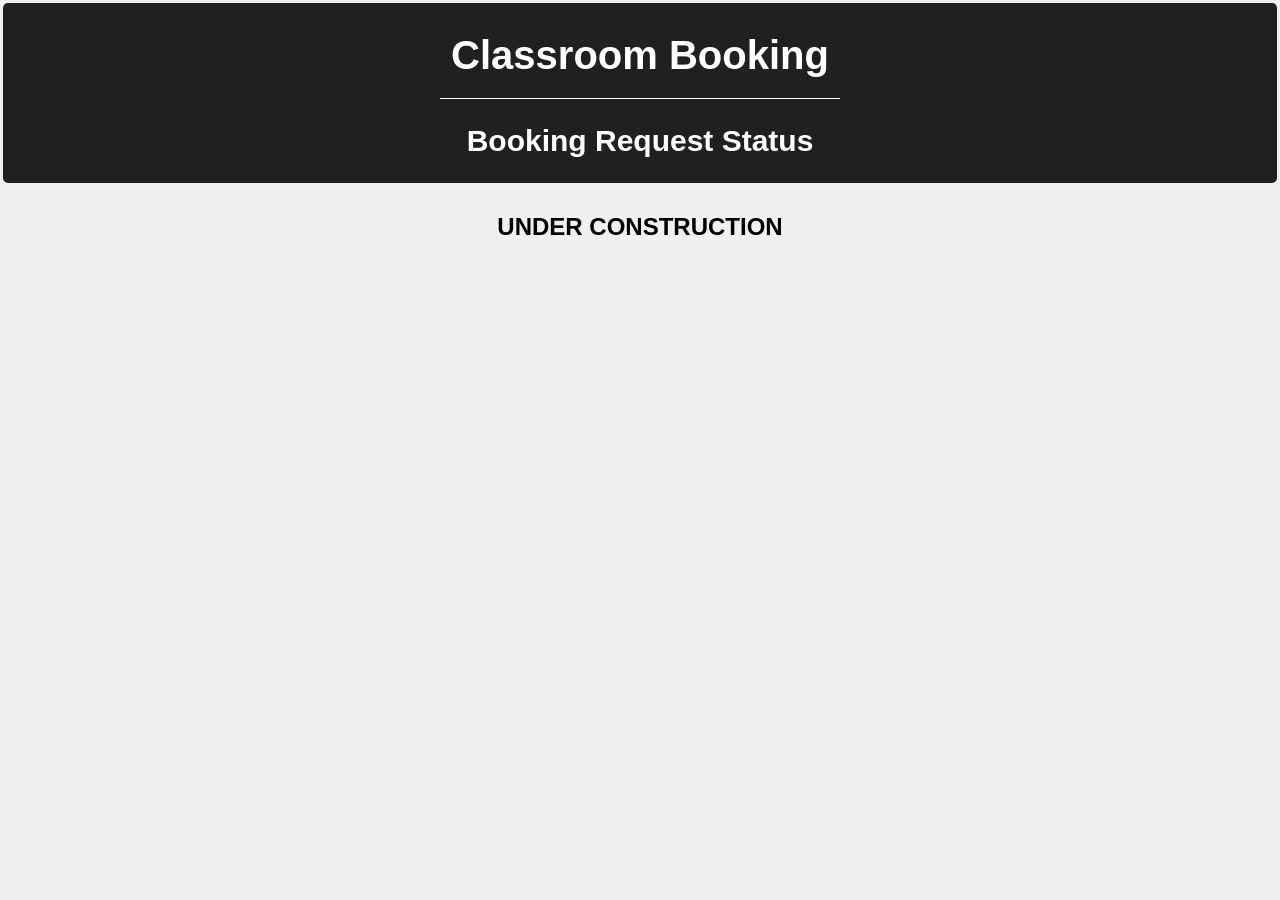
==== room-booking-application/src/main/resources/templates/booking-status.html @ 4067d02d "changed the visual of each html page, added booking request page with styling, added placeholder boo" ====
<!DOCTYPE html>
<html lang="en-GB">
<head>
    <meta charset="UTF-8">
    <meta name="viewport" content="width=device-width, initial-scale=1.0">
    <title>Classroom Booking</title>
    <link rel="stylesheet"
      href="../static/css/style.css"
      th:href="@{/css/style.css}">
</head>
<body>
    <header>
        <h1>Classroom Booking</h1>
        <hr>
        <div id="pageName">
            <h2 class="pageName">Booking Request Status</h2>
        </div>
    </header>

    <main>

        <section id="construction">
            <h1>UNDER CONSTRUCTION</h1>
        </section>

    </main>
    
</body>
</html>
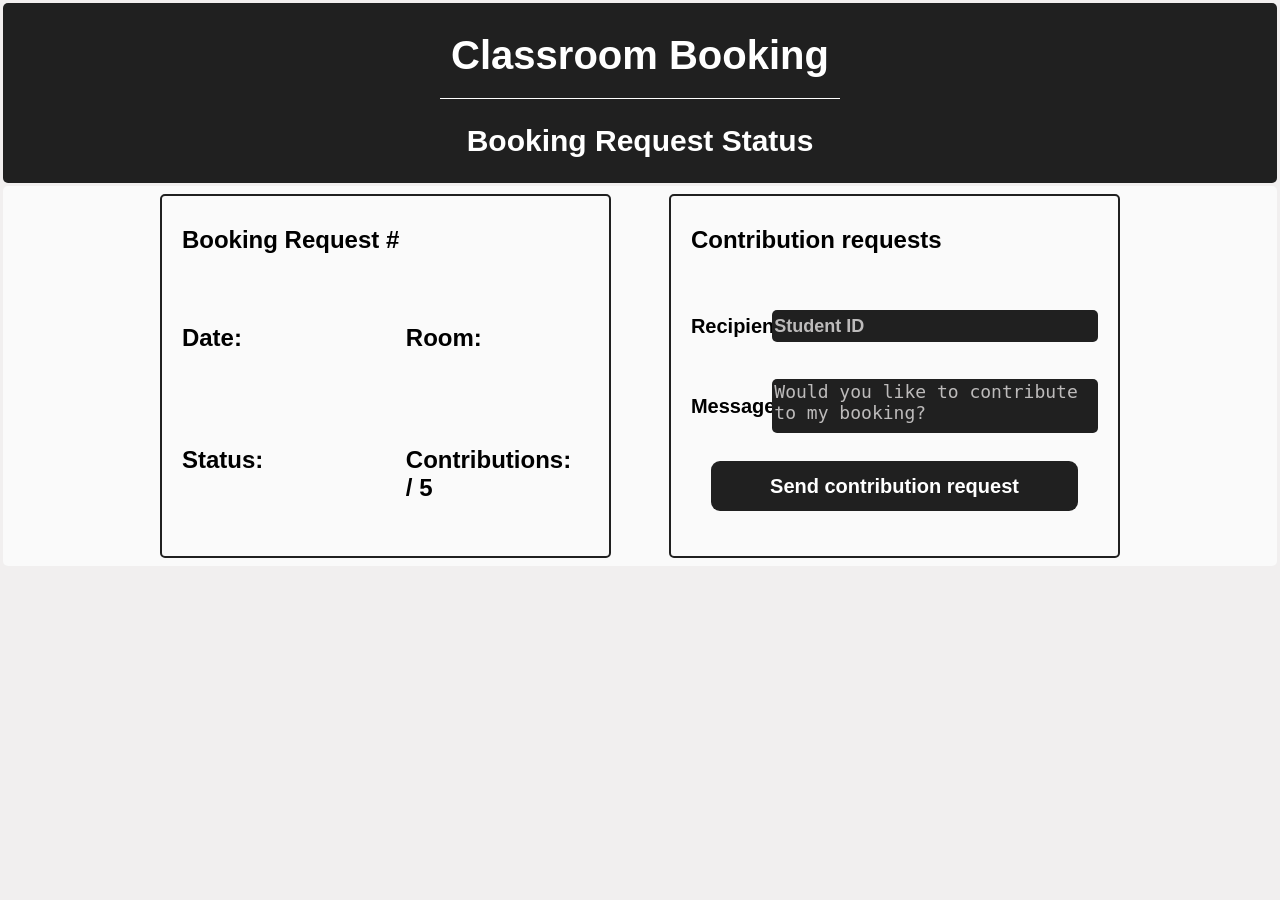
==== commit 5c8a79c6: "added booking status page with styling" ====
--- a/room-booking-application/src/main/resources/templates/booking-status.html
+++ b/room-booking-application/src/main/resources/templates/booking-status.html
@@ -1,5 +1,5 @@
 <!DOCTYPE html>
-<html lang="en-GB">
+<html lang="en" xmlns:th="http://www.thymeleaf.org">
 <head>
     <meta charset="UTF-8">
     <meta name="viewport" content="width=device-width, initial-scale=1.0">
@@ -17,13 +17,47 @@
         </div>
     </header>
 
-    <main>
+    <main id="statusBody">
+        <section class="status">
+            <h1 th:text="'Booking Request #' + ${request.id}">Booking Request #</h1>
 
-        <section id="construction">
-            <h1>UNDER CONSTRUCTION</h1>
+            <div class="contRow">
+                <p>Date: <span th:text="${request.roomSlot.date}"></span></p>
+
+                <p>Room: <span th:text="${request.roomSlot.room}"></span></p>
+            </div>
+
+            <div class="contRow">
+                <p>Status: <span th:text="${request.status}"></span></p>
+
+                <p>Contributions: <span th:text="${request.contributions}"></span>/ 5</p>
+            </div>
         </section>
 
+        <section class="status">
+
+            <h1>Contribution requests</h2>
+
+            <form th:action="@{/contributions/request}" method="post">
+
+                <input type="hidden" name="bookingRequestId" th:value="${request.id}">
+
+                <div class="stInputField">
+                    <label for="recipientId" class="stText">Recipient:</label>
+                    <input type="text" id="recipientId" name="recipientId" placeholder="Student ID" required class="stInput">
+                </div>
+
+                <div class="stInputField">
+                    <label for="message" class="stText">Message:</label>
+                    <textarea id="message" name="message" placeholder="Would you like to contribute to my booking?" required class="stInput"></textarea>
+                </div>
+
+                <button type="submit">Send contribution request</button>
+
+            </form>
+
+        </section>
     </main>
-    
+
 </body>
 </html>
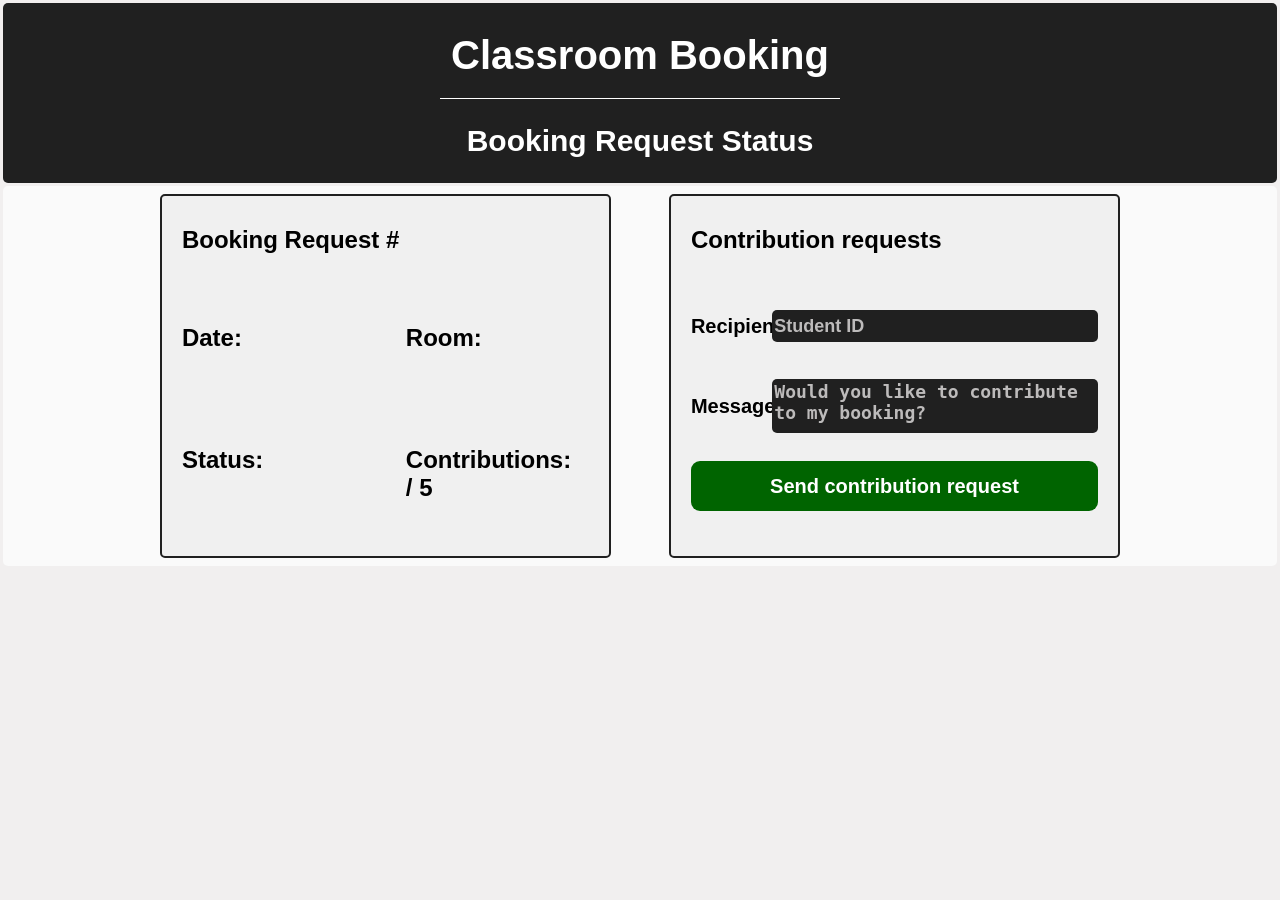
==== commit 025e2672: "added text format enforcement into booking pages" ====
--- a/room-booking-application/src/main/resources/templates/booking-status.html
+++ b/room-booking-application/src/main/resources/templates/booking-status.html
@@ -44,7 +44,7 @@
 
                 <div class="stInputField">
                     <label for="recipientId" class="stText">Recipient:</label>
-                    <input type="text" id="recipientId" name="recipientId" placeholder="Student ID" required class="stInput">
+                    <input type="text" pattern="[0-9]{8}" id="recipientId" name="recipientId" placeholder="Student ID" required class="stInput">
                 </div>
 
                 <div class="stInputField">
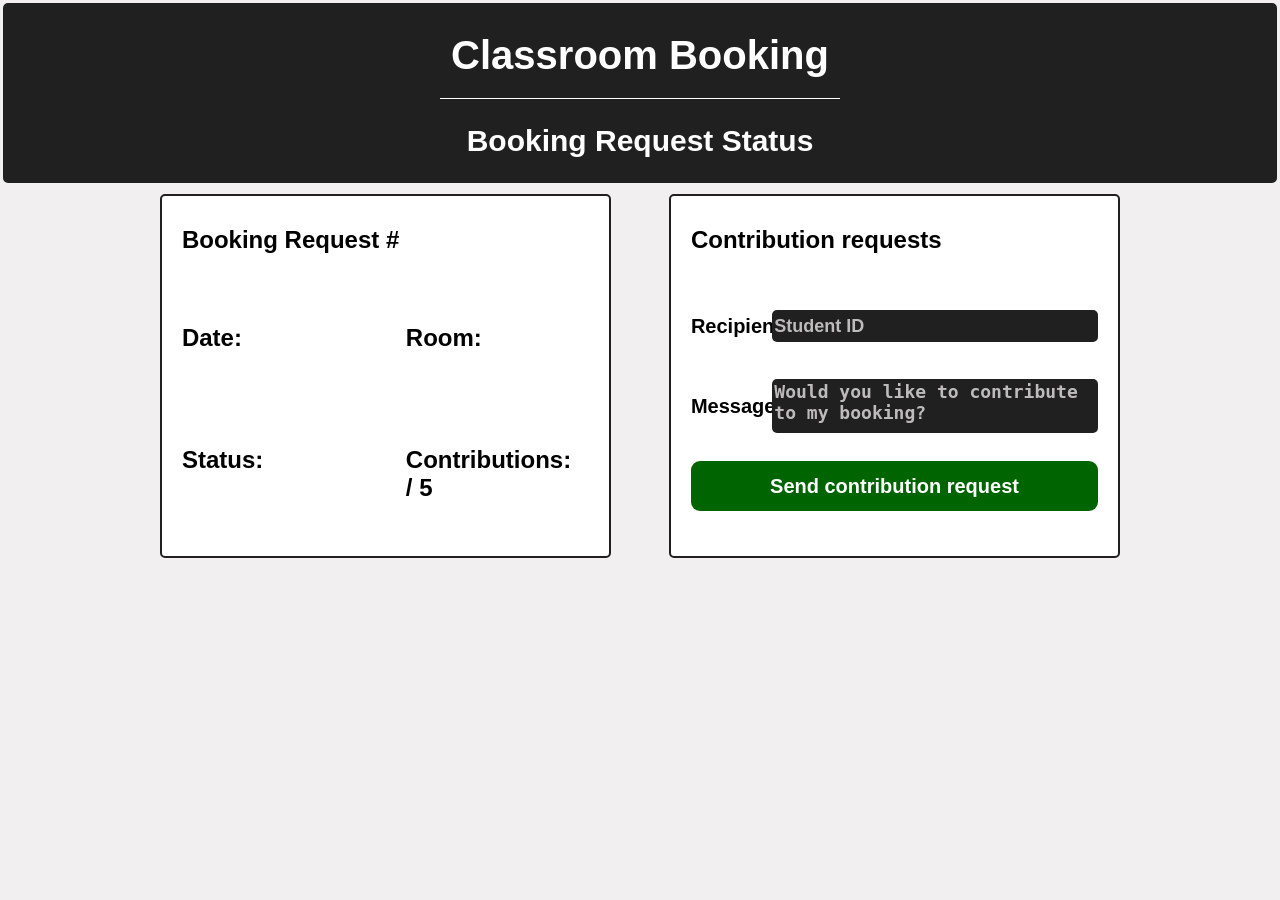
==== commit d702d82b: "added logged in id display with other small tweaks" ====
--- a/room-booking-application/src/main/resources/templates/booking-status.html
+++ b/room-booking-application/src/main/resources/templates/booking-status.html
@@ -16,6 +16,8 @@
             <h2 class="pageName">Booking Request Status</h2>
         </div>
     </header>
+
+    <div th:replace="~{fragments/id :: userInfo}"></div>
 
     <main id="statusBody">
         <section class="status">
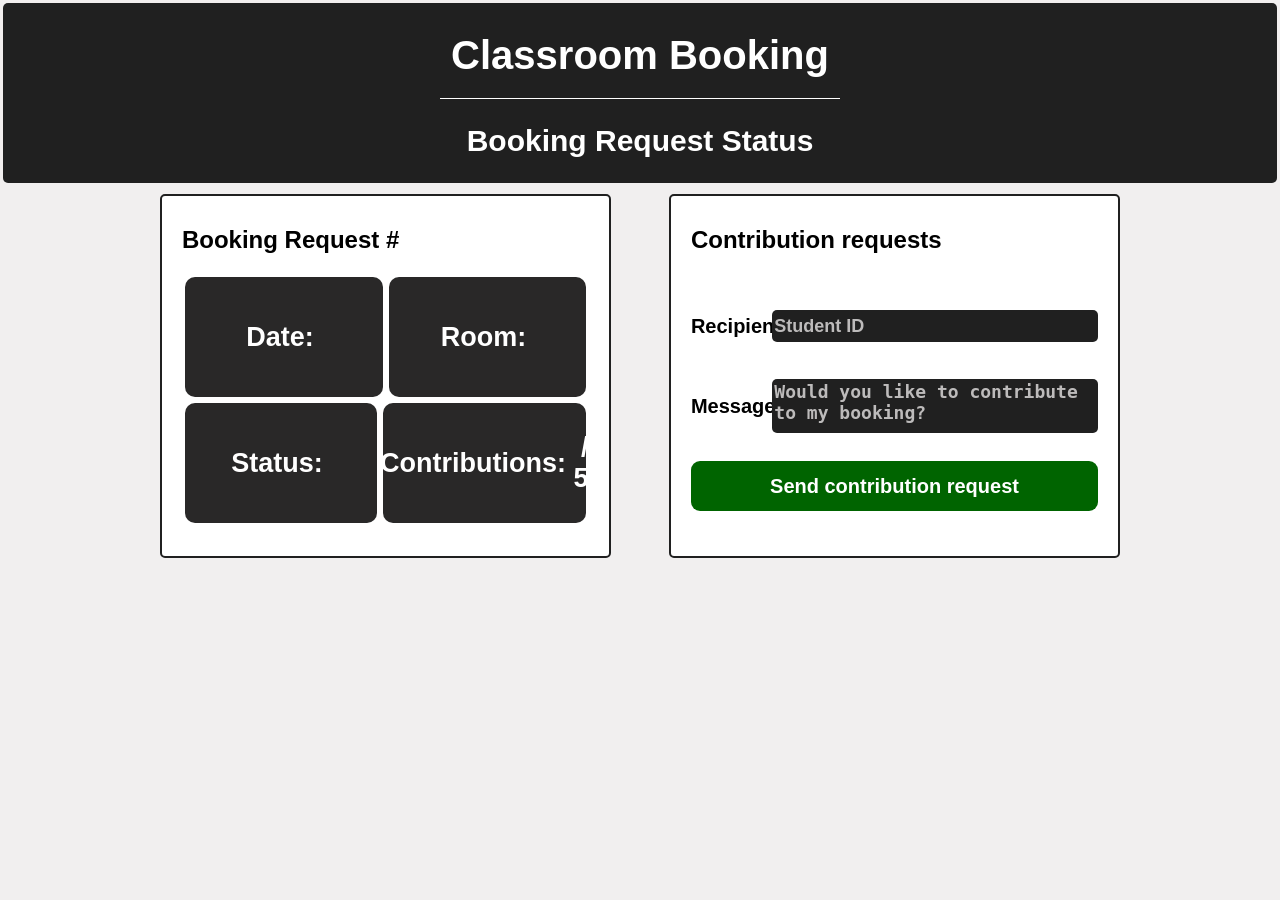
==== commit 52786302: "stylistic change to Booking Request status" ====
--- a/room-booking-application/src/main/resources/templates/booking-status.html
+++ b/room-booking-application/src/main/resources/templates/booking-status.html
@@ -23,30 +23,30 @@
         <section class="status">
             <h1 th:text="'Booking Request #' + ${request.id}">Booking Request #</h1>
 
-            <div class="contRow">
-                <p>Date: <span th:text="${request.roomSlot.date}"></span></p>
+            <div class="contStatusInfo">
+                <div class="contRow">
+                    <p>Date:&nbsp;<span th:text="${request.roomSlot.date}"></span></p>
 
-                <p>Room: <span th:text="${request.roomSlot.room}"></span></p>
-            </div>
+                    <p>Room:&nbsp;<span th:text="${request.roomSlot.room}"></span></p>
+                </div>
 
-            <div class="contRow">
-                <p>Status: <span th:text="${request.status}"></span></p>
+                <div class="contRow">
+                    <p>Status:&nbsp;<span th:text="${request.status}"></span></p>
 
-                <p>Contributions: <span th:text="${request.contributions}"></span>/ 5</p>
+                    <p>Contributions:&nbsp;<span th:text="${request.contributions}"></span>&nbsp;/ 5</p>
+                </div>
             </div>
         </section>
 
-        <section class="status">
+        <section class="status statusRequest">
 
-            <h1>Contribution requests</h2>
+            <h1>Contribution requests</h1>
 
-            <form th:action="@{/contributions/request}" method="post">
-
-                <input type="hidden" name="bookingRequestId" th:value="${request.id}">
+            <form th:action="@{/booking/{id}/contributions(id=${request.id})}" method="post">
 
                 <div class="stInputField">
-                    <label for="recipientId" class="stText">Recipient:</label>
-                    <input type="text" pattern="[0-9]{8}" id="recipientId" name="recipientId" placeholder="Student ID" required class="stInput">
+                    <label for="receiverId" class="stText">Recipient:</label>
+                    <input type="text" pattern="[0-9]{9}" id="receiverId" name="receiverId" placeholder="Student ID" required class="stInput">
                 </div>
 
                 <div class="stInputField">
